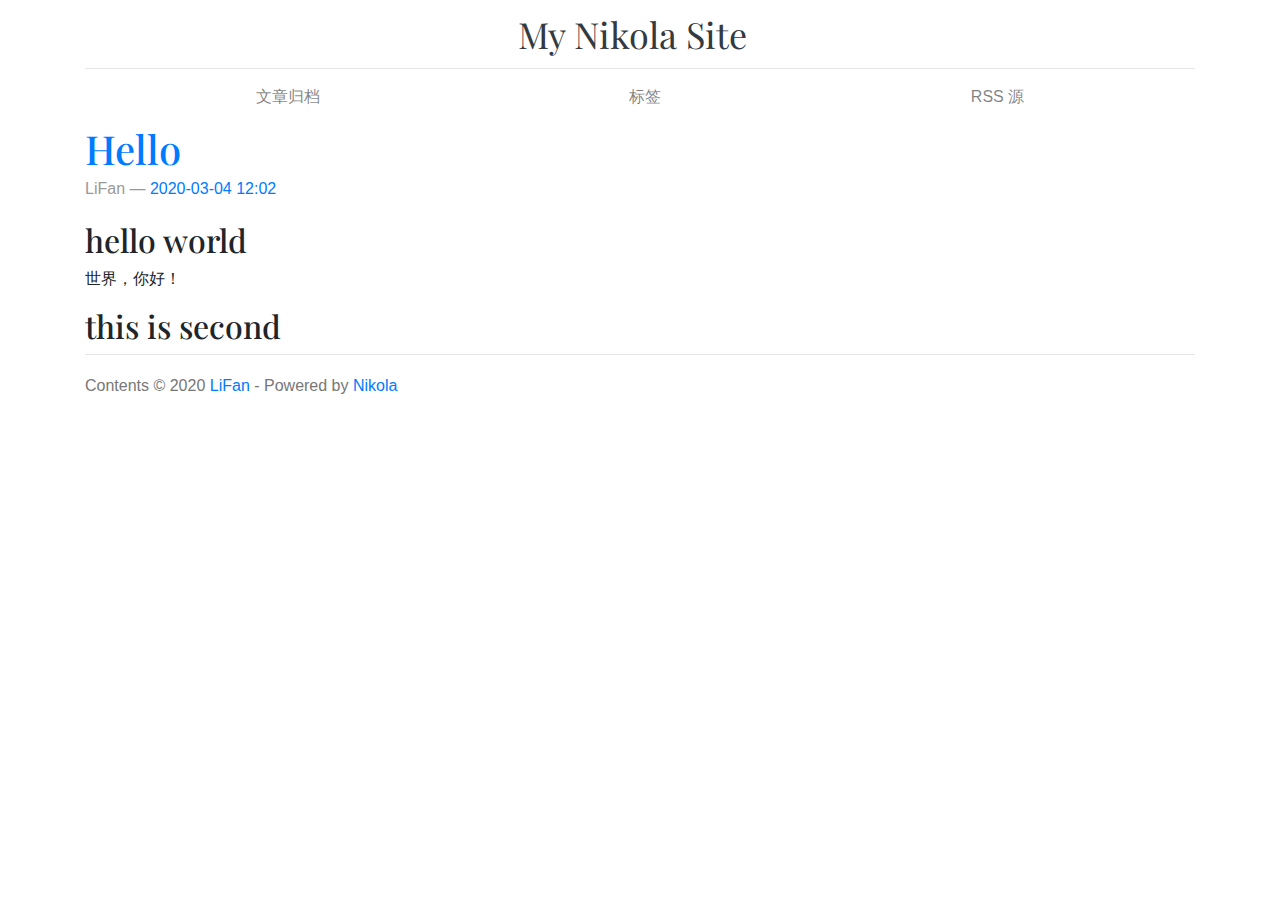
==== index.html @ 5c573127 "Nikola auto commit." ====
<!DOCTYPE html>
<html prefix="og: http://ogp.me/ns# article: http://ogp.me/ns/article# " lang="zh_cn">
<head>
<meta charset="utf-8">
<meta name="description" content="made from LiFan by Nikola">
<meta name="viewport" content="width=device-width, initial-scale=1">
<title>My Nikola Site</title>
<link href="assets/css/all-nocdn.css" rel="stylesheet" type="text/css">
<link href="https://fonts.googleapis.com/css?family=Playfair+Display:700,900" rel="stylesheet">
<meta name="theme-color" content="#5670d4">
<meta name="generator" content="Nikola (getnikola.com)">
<link rel="alternate" type="application/rss+xml" title="RSS" href="rss.xml">
<link rel="canonical" href="http://vgoah10.f3322.net/blog/">
<!--[if lt IE 9]><script src="assets/js/html5.js"></script><![endif]--><link rel="prefetch" href="posts/hello/" type="text/html">
</head>
<body>
<a href="#content" class="sr-only sr-only-focusable">跳到主内容</a>

<!-- Header and menu bar -->
<div class="container">
      <header class="blog-header py-3"><div class="row nbb-header align-items-center">
          <div class="col-md-3 col-xs-2 col-sm-2" style="width: auto;">
            <button class="navbar-toggler navbar-light bg-light nbb-navbar-toggler" type="button" data-toggle="collapse" data-target=".bs-nav-collapsible" aria-controls="bs-navbar" aria-expanded="false" aria-label="Toggle navigation">
                <span class="navbar-toggler-icon"></span>
            </button>
            <div class="collapse bs-nav-collapsible bootblog4-search-form-holder">
                
            </div>
        </div>
          <div class="col-md-6 col-xs-10 col-sm-10 bootblog4-brand" style="width: auto;">
            <a class="navbar-brand blog-header-logo text-dark" href="http://vgoah10.f3322.net/blog/">

            <span id="blog-title">My Nikola Site</span>
        </a>
          </div>
            <div class="col-md-3 justify-content-end align-items-center bs-nav-collapsible collapse flex-collapse bootblog4-right-nav">
            <nav class="navbar navbar-light bg-white"><ul class="navbar-nav bootblog4-right-nav"></ul></nav>
</div>
    </div>
</header><nav class="navbar navbar-expand-md navbar-light bg-white static-top"><div class="collapse navbar-collapse bs-nav-collapsible" id="bs-navbar">
            <ul class="navbar-nav nav-fill d-flex w-100">
<li class="nav-item">
<a href="archive.html" class="nav-link">文章归档</a>
                </li>
<li class="nav-item">
<a href="categories/" class="nav-link">标签</a>
                </li>
<li class="nav-item">
<a href="rss.xml" class="nav-link">RSS 源</a>

                
            </li>
</ul>
</div>
<!-- /.navbar-collapse -->
</nav>
</div>

<div class="container" id="content" role="main">
    <div class="body-content">
        <!--Body content-->
        
        
        
    
        

    
        
    <div class="postindex">
            <article class="h-entry post-text" itemscope="itemscope" itemtype="http://schema.org/Article"><header><h1 class="p-name entry-title"><a href="posts/hello/" class="u-url">Hello</a></h1>
                <div class="metadata">
                    <p class="byline author vcard"><span class="byline-name fn" itemprop="author">
                        LiFan
                    </span></p>
            <p class="dateline">
            <a href="posts/hello/" rel="bookmark">
            <time class="published dt-published" datetime="2020-03-04T12:02:58+08:00" itemprop="datePublished" title="2020-03-04 12:02">2020-03-04 12:02</time></a>
            </p>
                </div>
            </header><div class="e-content entry-content">
                    <div id="outline-container-sec-1" class="outline-2">
<h2 id="sec-1">hello world</h2>
<div class="outline-text-2" id="text-1">
<p>
世界，你好！
</p>
</div>
</div>
<div id="outline-container-sec-2" class="outline-2">
<h2 id="sec-2">this is second</h2>
</div>
                </div>
            </article>
</div>
    

    

    


        <!--End of body content-->

        <footer id="footer">
            Contents © 2020         <a href="mailto:vgoah10@yeah.net">LiFan</a> - Powered by         <a href="https://getnikola.com" rel="nofollow">Nikola</a>         
            
            
        </footer>
</div>
</div>


        <script src="assets/js/all-nocdn.js"></script><script>
    baguetteBox.run('div#content', {
        ignoreClass: 'islink',
        captions: function(element) {
            return element.getElementsByTagName('img')[0].alt;
    }});
    </script>
</body>
</html>
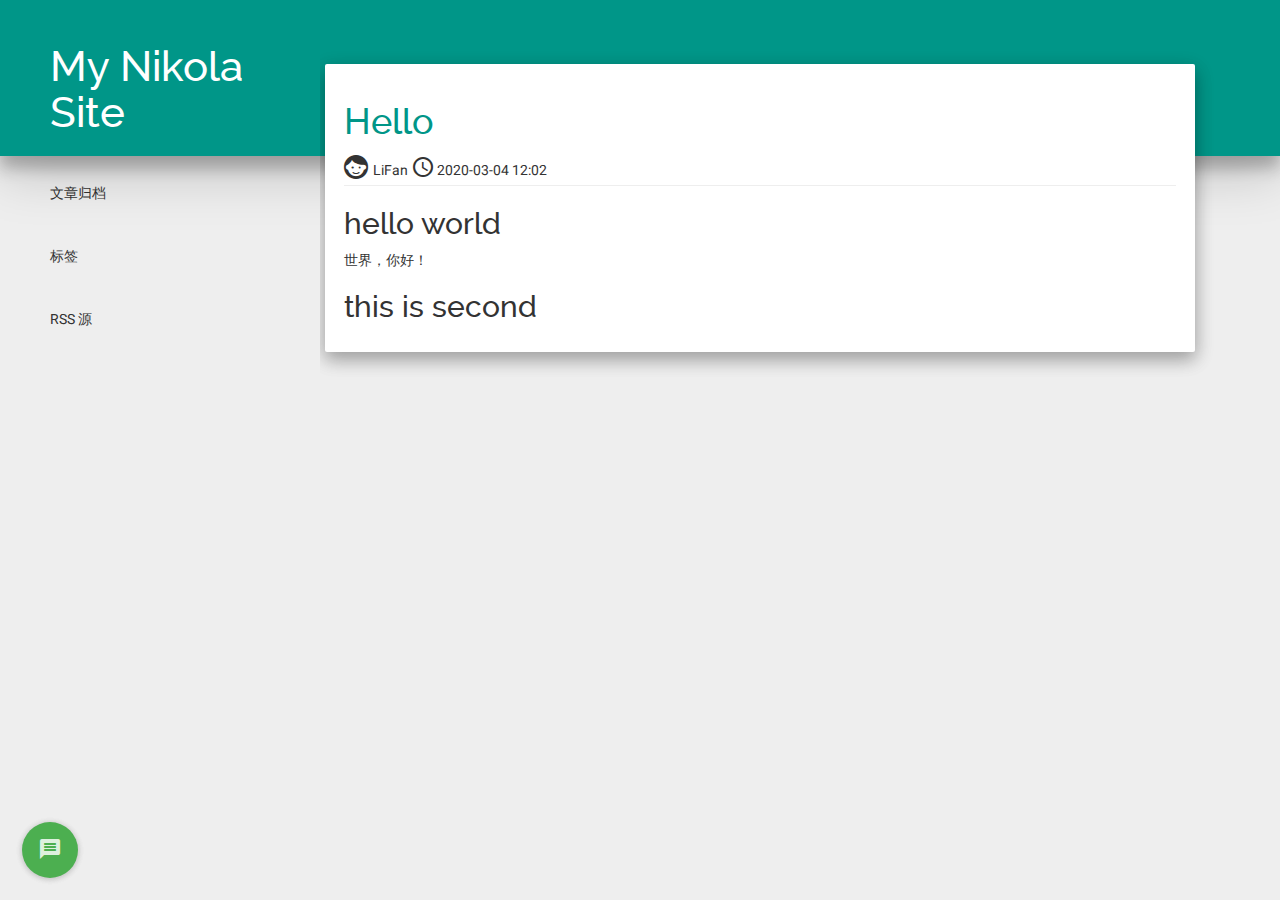
==== commit 513eb5a3: "Nikola auto commit." ====
--- a/index.html
+++ b/index.html
@@ -1,85 +1,63 @@
 <!DOCTYPE html>
-<html prefix="og: http://ogp.me/ns# article: http://ogp.me/ns/article# " lang="zh_cn">
+<html lang="zh_cn">
 <head>
 <meta charset="utf-8">
 <meta name="description" content="made from LiFan by Nikola">
 <meta name="viewport" content="width=device-width, initial-scale=1">
 <title>My Nikola Site</title>
 <link href="assets/css/all-nocdn.css" rel="stylesheet" type="text/css">
-<link href="https://fonts.googleapis.com/css?family=Playfair+Display:700,900" rel="stylesheet">
-<meta name="theme-color" content="#5670d4">
-<meta name="generator" content="Nikola (getnikola.com)">
 <link rel="alternate" type="application/rss+xml" title="RSS" href="rss.xml">
 <link rel="canonical" href="http://vgoah10.f3322.net/blog/">
-<!--[if lt IE 9]><script src="assets/js/html5.js"></script><![endif]--><link rel="prefetch" href="posts/hello/" type="text/html">
+<!--[if lt IE 9]>
+            <script src="assets/js/html5shiv.min.js"></script>
+            <script src="assets/js/respond.min.js"></script>
+        <![endif]--><link rel="prefetch" href="posts/hello/" type="text/html">
 </head>
 <body>
 <a href="#content" class="sr-only sr-only-focusable">跳到主内容</a>
 
-<!-- Header and menu bar -->
-<div class="container">
-      <header class="blog-header py-3"><div class="row nbb-header align-items-center">
-          <div class="col-md-3 col-xs-2 col-sm-2" style="width: auto;">
-            <button class="navbar-toggler navbar-light bg-light nbb-navbar-toggler" type="button" data-toggle="collapse" data-target=".bs-nav-collapsible" aria-controls="bs-navbar" aria-expanded="false" aria-label="Toggle navigation">
-                <span class="navbar-toggler-icon"></span>
-            </button>
-            <div class="collapse bs-nav-collapsible bootblog4-search-form-holder">
-                
+<!-- Menubar -->
+
+<nav class="navbar  header-panel shadow-z-3" role="navigation"><div class="container-fluid">
+        <div class="row">
+          <div class="col-xs-3">
+            <h1 class="title-blog">
+                <a href="http://vgoah10.f3322.net/blog/">
+                        <span id="blog-title">My Nikola Site</span>
+                    </a>
+            </h1>
+          </div>
+          <div class="col-xs-9">
+            <a id="hamburger" class="btn btn-raised" href="javascript:void(0);" onclick="menuToggle();">☰</a>
+          </div>
+        </div>
+      </div>
+<!-- /.container-fluid -->
+</nav><div class="container-fluid main" id="content" role="main">
+        <div class="row">
+            <nav class="col-xs-12 col-sm-3 menu"><ul>
+<li class="withripple"><a href="archive.html">文章归档</a></li>
+                <li class="withripple"><a href="categories/">标签</a></li>
+                <li class="withripple"><a href="rss.xml">RSS 源</a></li>
+
+                    
+                </ul>
+<ul></ul></nav><div class="posts-material col-xs-12 col-sm-9">
+                <div class="col-xs-12 col-md-11 content-material">
+
+    <div class="postindex well post-material ">
+    
+        <article class="h-entry post-text"><header><h1 class="p-name entry-title header"><a href="posts/hello/" class="u-url">Hello</a></h1>
+            <div class="metadata">
+                <span class="byline author vcard">
+                        <i class="mdi-action-face-unlock"></i>
+                    LiFan
+                </span>
+                <span class="dateline"><a href="posts/hello/" rel="bookmark">
+                    <i class="mdi-device-access-time"></i><time class="published dt-published" datetime="2020-03-04T12:02:58+08:00" title="2020-03-04 12:02">2020-03-04 12:02</time></a></span>
             </div>
-        </div>
-          <div class="col-md-6 col-xs-10 col-sm-10 bootblog4-brand" style="width: auto;">
-            <a class="navbar-brand blog-header-logo text-dark" href="http://vgoah10.f3322.net/blog/">
-
-            <span id="blog-title">My Nikola Site</span>
-        </a>
-          </div>
-            <div class="col-md-3 justify-content-end align-items-center bs-nav-collapsible collapse flex-collapse bootblog4-right-nav">
-            <nav class="navbar navbar-light bg-white"><ul class="navbar-nav bootblog4-right-nav"></ul></nav>
-</div>
-    </div>
-</header><nav class="navbar navbar-expand-md navbar-light bg-white static-top"><div class="collapse navbar-collapse bs-nav-collapsible" id="bs-navbar">
-            <ul class="navbar-nav nav-fill d-flex w-100">
-<li class="nav-item">
-<a href="archive.html" class="nav-link">文章归档</a>
-                </li>
-<li class="nav-item">
-<a href="categories/" class="nav-link">标签</a>
-                </li>
-<li class="nav-item">
-<a href="rss.xml" class="nav-link">RSS 源</a>
-
-                
-            </li>
-</ul>
-</div>
-<!-- /.navbar-collapse -->
-</nav>
-</div>
-
-<div class="container" id="content" role="main">
-    <div class="body-content">
-        <!--Body content-->
-        
-        
-        
-    
-        
-
-    
-        
-    <div class="postindex">
-            <article class="h-entry post-text" itemscope="itemscope" itemtype="http://schema.org/Article"><header><h1 class="p-name entry-title"><a href="posts/hello/" class="u-url">Hello</a></h1>
-                <div class="metadata">
-                    <p class="byline author vcard"><span class="byline-name fn" itemprop="author">
-                        LiFan
-                    </span></p>
-            <p class="dateline">
-            <a href="posts/hello/" rel="bookmark">
-            <time class="published dt-published" datetime="2020-03-04T12:02:58+08:00" itemprop="datePublished" title="2020-03-04 12:02">2020-03-04 12:02</time></a>
-            </p>
-                </div>
-            </header><div class="e-content entry-content">
-                    <div id="outline-container-sec-1" class="outline-2">
+            <hr></header><div class="e-content entry-content">
+        <div id="outline-container-sec-1" class="outline-2">
 <h2 id="sec-1">hello world</h2>
 <div class="outline-text-2" id="text-1">
 <p>
@@ -90,28 +68,66 @@
 <div id="outline-container-sec-2" class="outline-2">
 <h2 id="sec-2">this is second</h2>
 </div>
-                </div>
-            </article>
-</div>
-    
-
-    
-
-    
-
-
-        <!--End of body content-->
-
-        <footer id="footer">
-            Contents © 2020         <a href="mailto:vgoah10@yeah.net">LiFan</a> - Powered by         <a href="https://getnikola.com" rel="nofollow">Nikola</a>         
-            
-            
-        </footer>
-</div>
+        </div>
+        </article>
 </div>
 
 
-        <script src="assets/js/all-nocdn.js"></script><script>
+
+                </div>
+            </div>
+        </div>
+        <button class="btn btn-fab btn-raised btn-material-green btn-footer" data-toggle="modal" data-target="#footer-dialog">
+            <i class="mdi-communication-message"></i>
+        </button>
+        <div id="footer-dialog" class="modal fade" tabindex="-1">
+          <div class="modal-dialog">
+            <div class="modal-content">
+            <div class="modal-header">
+                <button type="button" class="close" data-dismiss="modal" aria-hidden="true">×</button>
+                <h4 class="modal-title">My Nikola Site credits</h4>
+              </div>
+              <div class="modal-body">
+                    Contents © 2020         <a href="mailto:vgoah10@yeah.net">LiFan</a> - Powered by         <a href="https://getnikola.com" rel="nofollow">Nikola</a>         
+                    
+              </div>
+              <div class="modal-footer">
+                <button class="btn btn-primary" data-dismiss="modal">Ok</button>
+              </div>
+            </div>
+          </div>
+        </div>
+        <div class="source-button">
+        </div>
+</div>
+
+
+            <script src="assets/js/all-nocdn.js"></script><script>
+
+            $(document).ready(function() {
+                // This command is used to initialize some elements and make them work properly
+                $.material.init();
+            });
+
+            $(window).on("resize", function() {
+                if($(window).width() > 767) {
+                  $("html, body").height($(window).height());
+                  $(".main, .menu").height($(window).height() - $(".header-panel").outerHeight() - 76 );
+                  $(".posts-material").height($(window).height());
+                } else {
+                  $("html, body").css('height', '');
+                  $(".main, .menu").css('height', '');
+                  $(".posts-material").css('height', '');
+                }
+            }).trigger("resize");
+
+            function menuToggle() {
+                $("nav.menu, ul").toggleClass('responsive', '');
+            }
+        </script><!-- fancy dates --><script>
+    moment.locale("zh-cn");
+    fancydates(0, "YYYY-MM-DD HH:mm");
+    </script><!-- end fancy dates --><script>
     baguetteBox.run('div#content', {
         ignoreClass: 'islink',
         captions: function(element) {
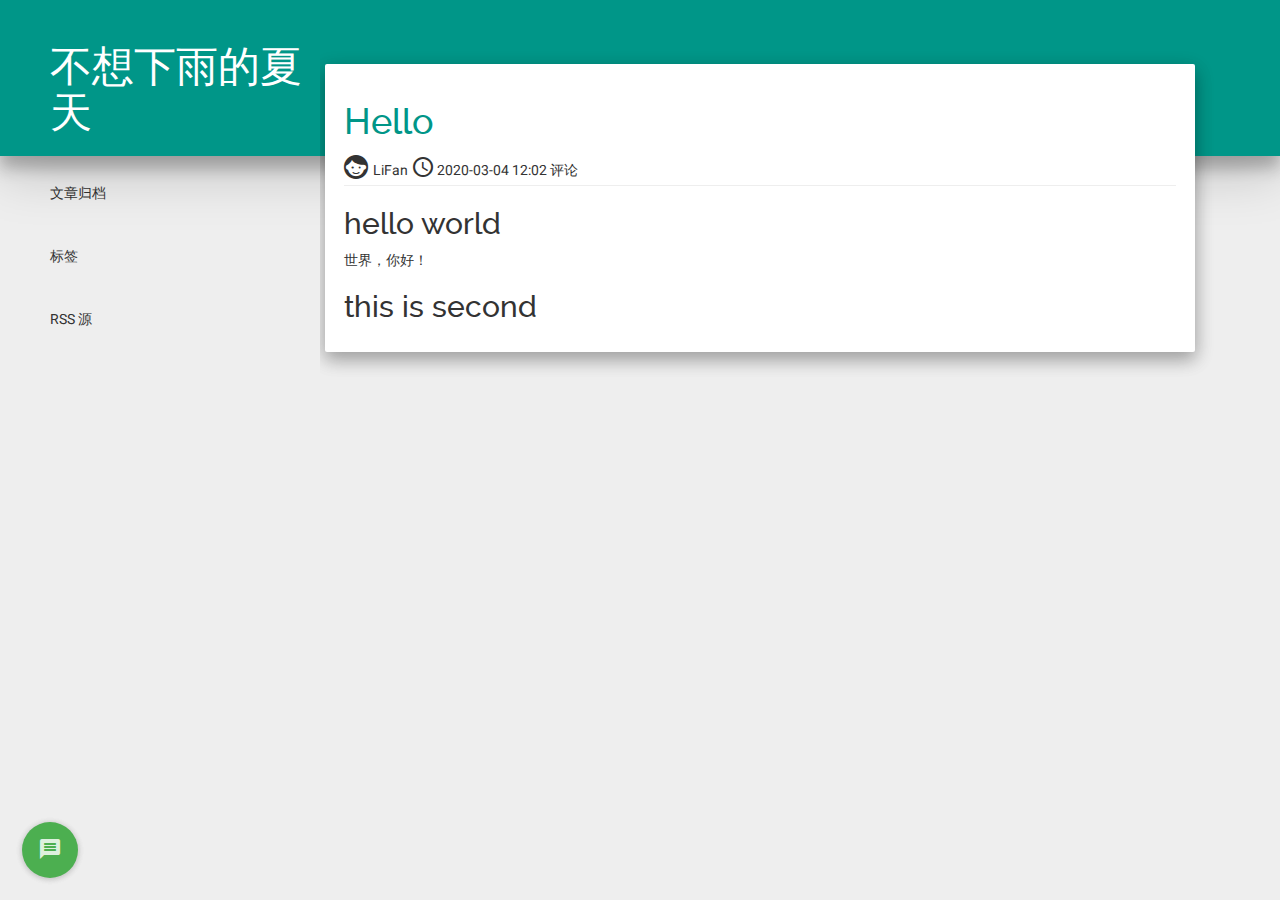
==== commit b52f0117: "Nikola auto commit." ====
--- a/index.html
+++ b/index.html
@@ -4,10 +4,10 @@
 <meta charset="utf-8">
 <meta name="description" content="made from LiFan by Nikola">
 <meta name="viewport" content="width=device-width, initial-scale=1">
-<title>My Nikola Site</title>
+<title>不想下雨的夏天</title>
 <link href="assets/css/all-nocdn.css" rel="stylesheet" type="text/css">
 <link rel="alternate" type="application/rss+xml" title="RSS" href="rss.xml">
-<link rel="canonical" href="http://vgoah10.f3322.net/blog/">
+<link rel="canonical" href="http://vgoah10.github.io/blog/">
 <!--[if lt IE 9]>
             <script src="assets/js/html5shiv.min.js"></script>
             <script src="assets/js/respond.min.js"></script>
@@ -22,8 +22,8 @@
         <div class="row">
           <div class="col-xs-3">
             <h1 class="title-blog">
-                <a href="http://vgoah10.f3322.net/blog/">
-                        <span id="blog-title">My Nikola Site</span>
+                <a href="http://vgoah10.github.io/blog/">
+                        <span id="blog-title">不想下雨的夏天</span>
                     </a>
             </h1>
           </div>
@@ -55,6 +55,9 @@
                 </span>
                 <span class="dateline"><a href="posts/hello/" rel="bookmark">
                     <i class="mdi-device-access-time"></i><time class="published dt-published" datetime="2020-03-04T12:02:58+08:00" title="2020-03-04 12:02">2020-03-04 12:02</time></a></span>
+                    <span class="commentline">            <a href="posts/hello/#disqus_thread" data-disqus-identifier="cache/posts/hello.html">评论</a>
+
+</span>
             </div>
             <hr></header><div class="e-content entry-content">
         <div id="outline-container-sec-1" class="outline-2">
@@ -72,9 +75,8 @@
         </article>
 </div>
 
-
-
-                </div>
+               <script>var disqus_shortname="nikolademo";(function(){var a=document.createElement("script");a.async=true;a.src="https://"+disqus_shortname+".disqus.com/count.js";(document.getElementsByTagName("head")[0]||document.getElementsByTagName("body")[0]).appendChild(a)}());</script>
+</div>
             </div>
         </div>
         <button class="btn btn-fab btn-raised btn-material-green btn-footer" data-toggle="modal" data-target="#footer-dialog">
@@ -85,7 +87,7 @@
             <div class="modal-content">
             <div class="modal-header">
                 <button type="button" class="close" data-dismiss="modal" aria-hidden="true">×</button>
-                <h4 class="modal-title">My Nikola Site credits</h4>
+                <h4 class="modal-title">不想下雨的夏天 credits</h4>
               </div>
               <div class="modal-body">
                     Contents © 2020         <a href="mailto:vgoah10@yeah.net">LiFan</a> - Powered by         <a href="https://getnikola.com" rel="nofollow">Nikola</a>         
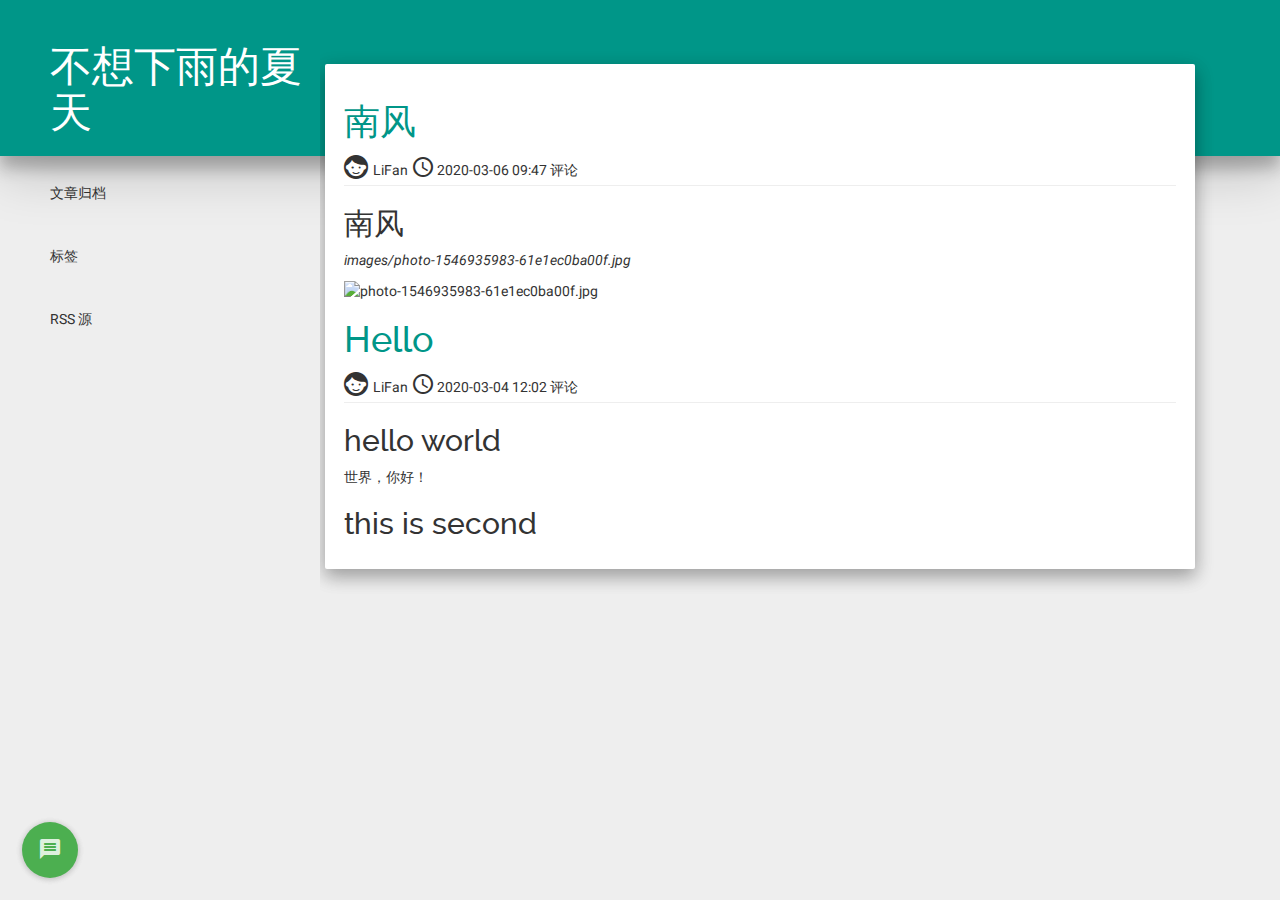
==== commit daa06efd: "Nikola auto commit." ====
--- a/index.html
+++ b/index.html
@@ -11,7 +11,7 @@
 <!--[if lt IE 9]>
             <script src="assets/js/html5shiv.min.js"></script>
             <script src="assets/js/respond.min.js"></script>
-        <![endif]--><link rel="prefetch" href="posts/hello/" type="text/html">
+        <![endif]--><link rel="prefetch" href="posts/nan-feng/" type="text/html">
 </head>
 <body>
 <a href="#content" class="sr-only sr-only-focusable">跳到主内容</a>
@@ -47,7 +47,33 @@
 
     <div class="postindex well post-material ">
     
-        <article class="h-entry post-text"><header><h1 class="p-name entry-title header"><a href="posts/hello/" class="u-url">Hello</a></h1>
+        <article class="h-entry post-text"><header><h1 class="p-name entry-title header"><a href="posts/nan-feng/" class="u-url">南风</a></h1>
+            <div class="metadata">
+                <span class="byline author vcard">
+                        <i class="mdi-action-face-unlock"></i>
+                    LiFan
+                </span>
+                <span class="dateline"><a href="posts/nan-feng/" rel="bookmark">
+                    <i class="mdi-device-access-time"></i><time class="published dt-published" datetime="2020-03-06T09:47:37+08:00" title="2020-03-06 09:47">2020-03-06 09:47</time></a></span>
+                    <span class="commentline">            <a href="posts/nan-feng/#disqus_thread" data-disqus-identifier="cache/posts/nan-feng.html">评论</a>
+
+</span>
+            </div>
+            <hr></header><div class="e-content entry-content">
+        <div id="outline-container-sec-1" class="outline-2">
+<h2 id="sec-1">南风</h2>
+<div class="outline-text-2" id="text-1">
+<p>
+<i>images/photo-1546935983-61e1ec0ba00f.jpg</i>
+</p>
+
+<div class="figure">
+<p><img src="http://vgoah10.github.io/blog/images/photo-1546935983-61e1ec0ba00f.jpg" alt="photo-1546935983-61e1ec0ba00f.jpg" width="100px"></p>
+</div>
+</div>
+</div>
+        </div>
+        </article><article class="h-entry post-text"><header><h1 class="p-name entry-title header"><a href="posts/hello/" class="u-url">Hello</a></h1>
             <div class="metadata">
                 <span class="byline author vcard">
                         <i class="mdi-action-face-unlock"></i>
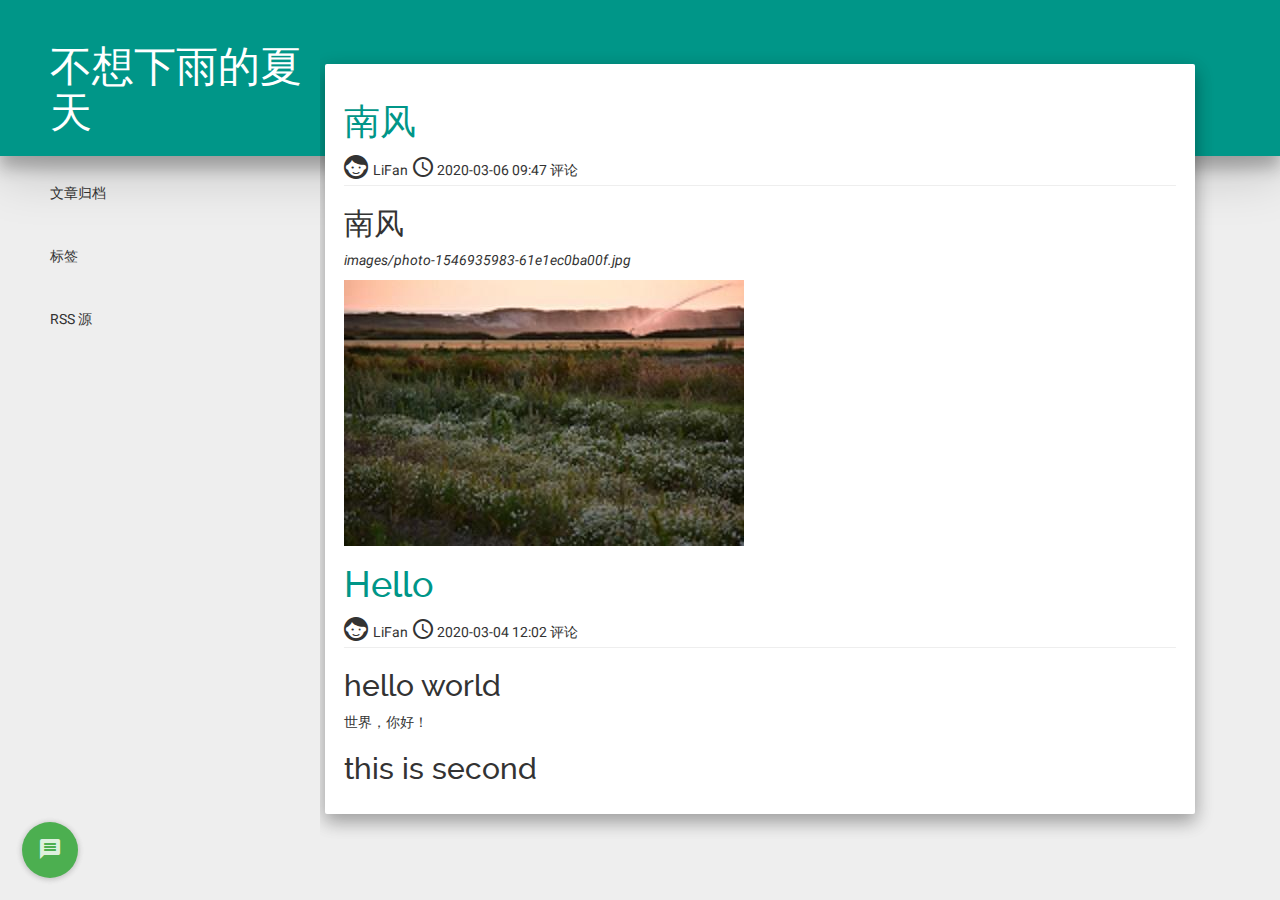
==== commit 32624799: "Nikola auto commit." ====
--- a/index.html
+++ b/index.html
@@ -68,7 +68,7 @@
 </p>
 
 <div class="figure">
-<p><img src="http://vgoah10.github.io/blog/images/photo-1546935983-61e1ec0ba00f.jpg" alt="photo-1546935983-61e1ec0ba00f.jpg" width="100px"></p>
+<p><img src="http://vgoah10.github.io/blog/images/photo-1546935983-61e1ec0ba00f.jpg" alt="photo-1546935983-61e1ec0ba00f.jpg" width="400px"></p>
 </div>
 </div>
 </div>
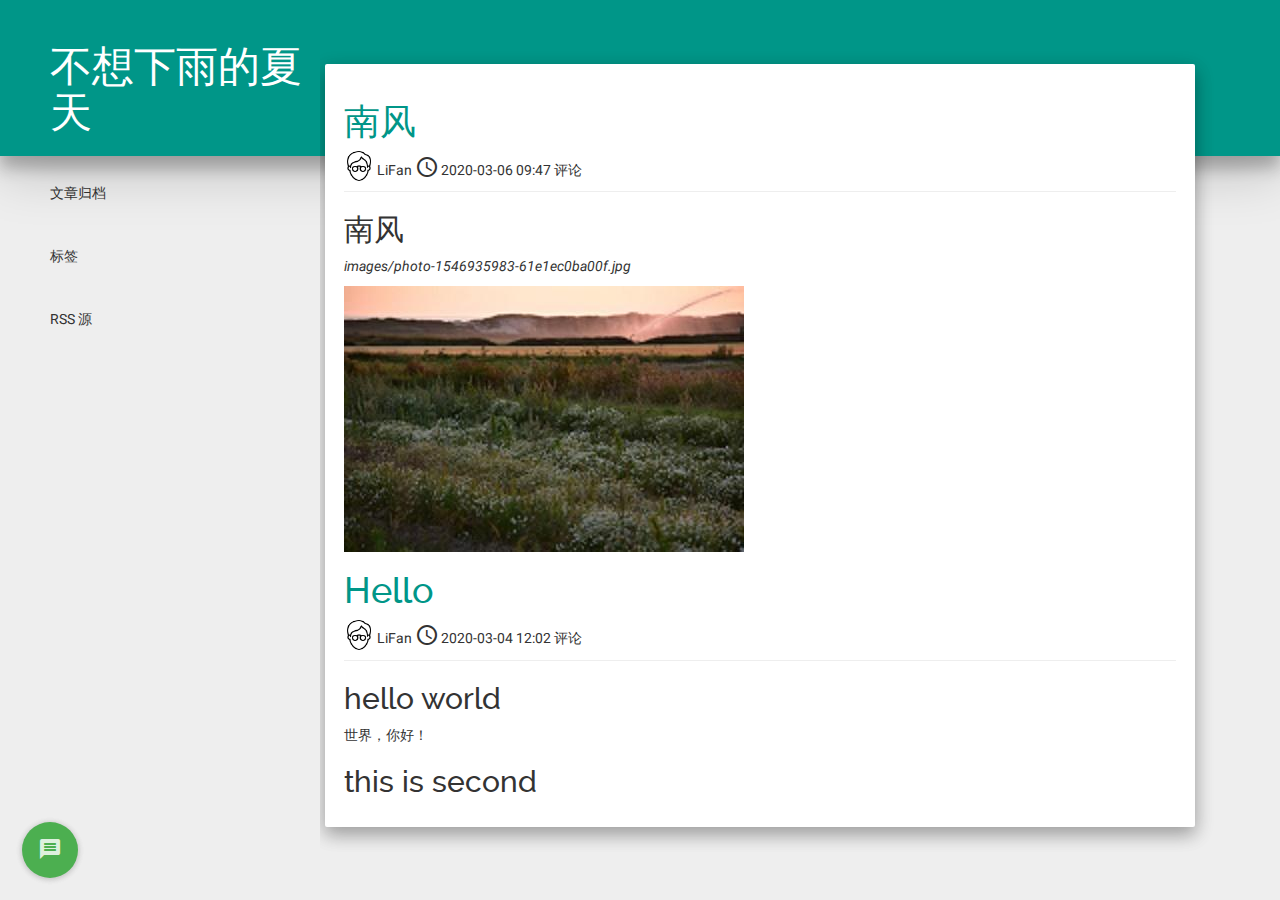
==== commit 84b8419f: "Nikola auto commit." ====
--- a/index.html
+++ b/index.html
@@ -50,7 +50,7 @@
         <article class="h-entry post-text"><header><h1 class="p-name entry-title header"><a href="posts/nan-feng/" class="u-url">南风</a></h1>
             <div class="metadata">
                 <span class="byline author vcard">
-                        <i class="mdi-action-face-unlock"></i>
+                        <img class="img-circle" src="images/avatar.png" alt="icon">
                     LiFan
                 </span>
                 <span class="dateline"><a href="posts/nan-feng/" rel="bookmark">
@@ -76,7 +76,7 @@
         </article><article class="h-entry post-text"><header><h1 class="p-name entry-title header"><a href="posts/hello/" class="u-url">Hello</a></h1>
             <div class="metadata">
                 <span class="byline author vcard">
-                        <i class="mdi-action-face-unlock"></i>
+                        <img class="img-circle" src="images/avatar.png" alt="icon">
                     LiFan
                 </span>
                 <span class="dateline"><a href="posts/hello/" rel="bookmark">
@@ -101,7 +101,7 @@
         </article>
 </div>
 
-               <script>var disqus_shortname="nikolademo";(function(){var a=document.createElement("script");a.async=true;a.src="https://"+disqus_shortname+".disqus.com/count.js";(document.getElementsByTagName("head")[0]||document.getElementsByTagName("body")[0]).appendChild(a)}());</script>
+               <script>var disqus_shortname="vgoah10@yeah.net";(function(){var a=document.createElement("script");a.async=true;a.src="https://"+disqus_shortname+".disqus.com/count.js";(document.getElementsByTagName("head")[0]||document.getElementsByTagName("body")[0]).appendChild(a)}());</script>
 </div>
             </div>
         </div>
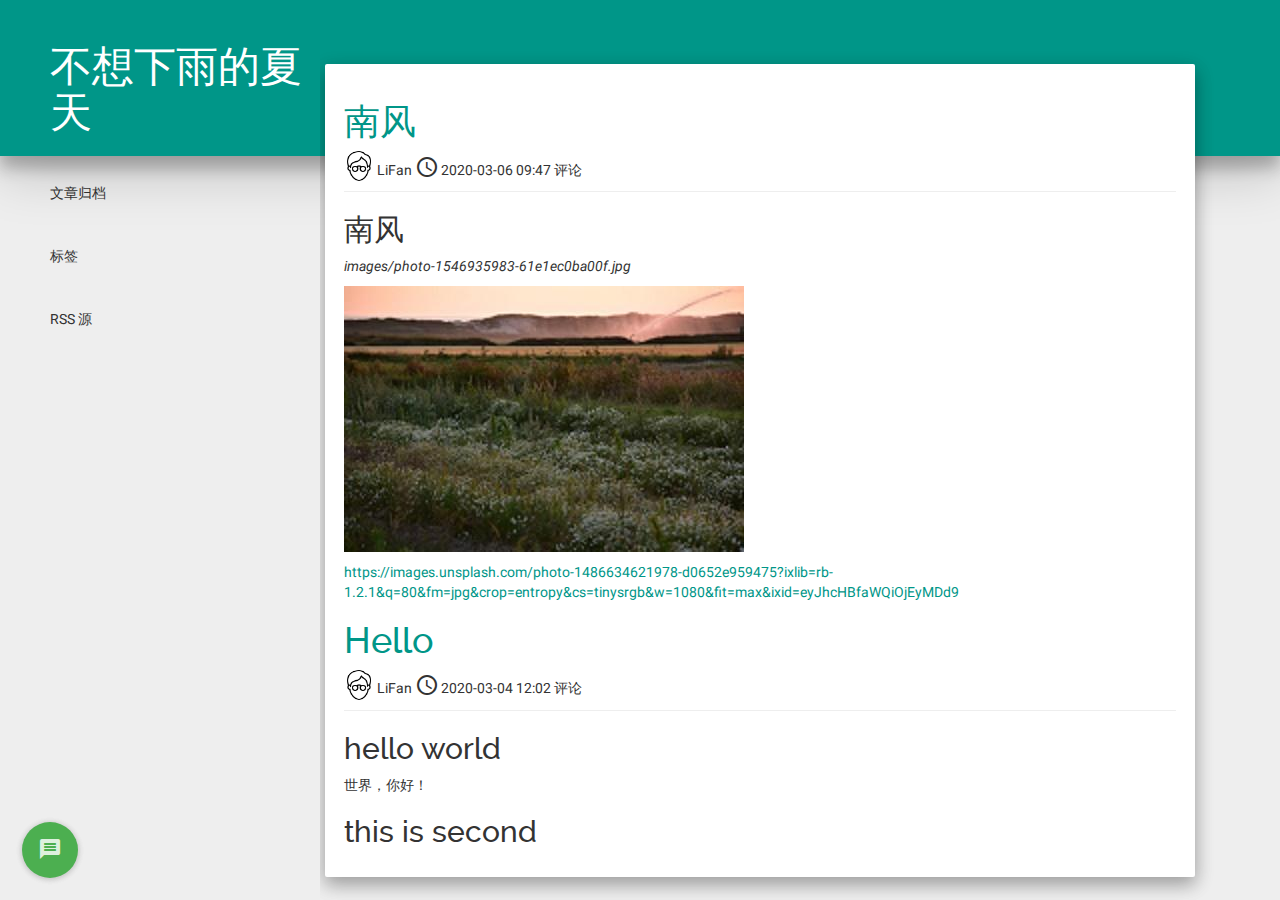
==== commit d268e2f4: "Nikola auto commit." ====
--- a/index.html
+++ b/index.html
@@ -70,6 +70,9 @@
 <div class="figure">
 <p><img src="http://vgoah10.github.io/blog/images/photo-1546935983-61e1ec0ba00f.jpg" alt="photo-1546935983-61e1ec0ba00f.jpg" width="400px"></p>
 </div>
+<p>
+<a href="https://images.unsplash.com/photo-1486634621978-d0652e959475?ixlib=rb-1.2.1&amp;q=80&amp;fm=jpg&amp;crop=entropy&amp;cs=tinysrgb&amp;w=1080&amp;fit=max&amp;ixid=eyJhcHBfaWQiOjEyMDd9" width="400px">https://images.unsplash.com/photo-1486634621978-d0652e959475?ixlib=rb-1.2.1&amp;q=80&amp;fm=jpg&amp;crop=entropy&amp;cs=tinysrgb&amp;w=1080&amp;fit=max&amp;ixid=eyJhcHBfaWQiOjEyMDd9</a>
+</p>
 </div>
 </div>
         </div>
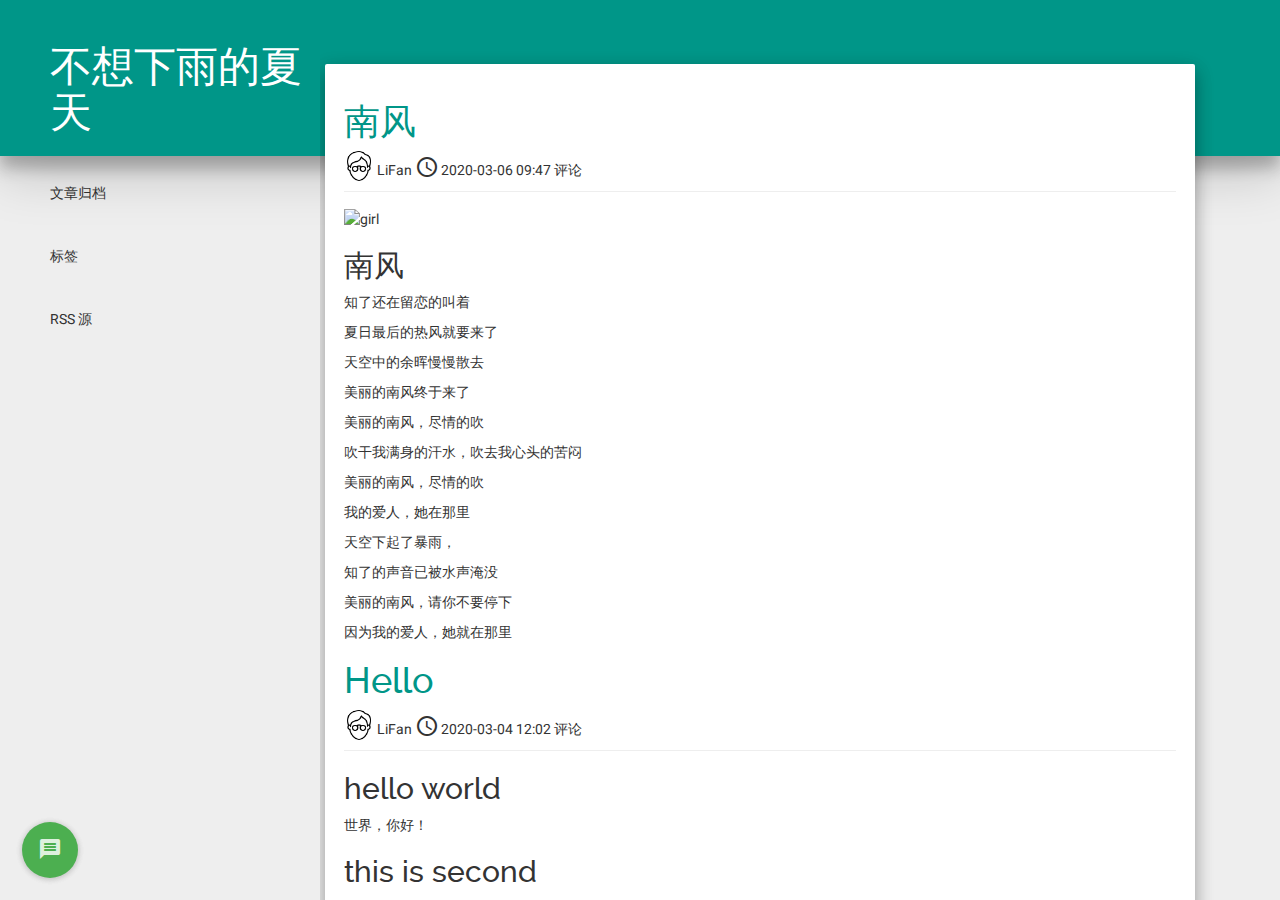
==== commit e2407020: "Nikola auto commit." ====
--- a/index.html
+++ b/index.html
@@ -60,18 +60,57 @@
 </span>
             </div>
             <hr></header><div class="e-content entry-content">
-        <div id="outline-container-sec-1" class="outline-2">
+        <p>
+<img src="https://images.unsplash.com/photo-1530228361310-99d952d70973?ixlib=rb-1.2.1&amp;q=80&amp;fm=jpg&amp;crop=entropy&amp;cs=tinysrgb&amp;w=1080&amp;fit=max&amp;ixid=eyJhcHBfaWQiOjEyMDd9" alt="girl" width="400px"></p>
+<div id="outline-container-sec-1" class="outline-2">
 <h2 id="sec-1">南风</h2>
 <div class="outline-text-2" id="text-1">
 <p>
-<i>images/photo-1546935983-61e1ec0ba00f.jpg</i>
-</p>
-
-<div class="figure">
-<p><img src="http://vgoah10.github.io/blog/images/photo-1546935983-61e1ec0ba00f.jpg" alt="photo-1546935983-61e1ec0ba00f.jpg" width="400px"></p>
-</div>
-<p>
-<a href="https://images.unsplash.com/photo-1486634621978-d0652e959475?ixlib=rb-1.2.1&amp;q=80&amp;fm=jpg&amp;crop=entropy&amp;cs=tinysrgb&amp;w=1080&amp;fit=max&amp;ixid=eyJhcHBfaWQiOjEyMDd9" width="400px">https://images.unsplash.com/photo-1486634621978-d0652e959475?ixlib=rb-1.2.1&amp;q=80&amp;fm=jpg&amp;crop=entropy&amp;cs=tinysrgb&amp;w=1080&amp;fit=max&amp;ixid=eyJhcHBfaWQiOjEyMDd9</a>
+知了还在留恋的叫着
+</p>
+
+<p>
+夏日最后的热风就要来了
+</p>
+
+<p>
+天空中的余晖慢慢散去
+</p>
+
+<p>
+美丽的南风终于来了
+</p>
+
+<p>
+美丽的南风，尽情的吹
+</p>
+
+<p>
+吹干我满身的汗水，吹去我心头的苦闷
+</p>
+
+<p>
+美丽的南风，尽情的吹
+</p>
+
+<p>
+我的爱人，她在那里
+</p>
+
+<p>
+天空下起了暴雨，
+</p>
+
+<p>
+知了的声音已被水声淹没
+</p>
+
+<p>
+美丽的南风，请你不要停下
+</p>
+
+<p>
+因为我的爱人，她就在那里
 </p>
 </div>
 </div>
@@ -104,7 +143,7 @@
         </article>
 </div>
 
-               <script>var disqus_shortname="vgoah10@yeah.net";(function(){var a=document.createElement("script");a.async=true;a.src="https://"+disqus_shortname+".disqus.com/count.js";(document.getElementsByTagName("head")[0]||document.getElementsByTagName("body")[0]).appendChild(a)}());</script>
+               <script>var disqus_shortname="nikolademo";(function(){var a=document.createElement("script");a.async=true;a.src="https://"+disqus_shortname+".disqus.com/count.js";(document.getElementsByTagName("head")[0]||document.getElementsByTagName("body")[0]).appendChild(a)}());</script>
 </div>
             </div>
         </div>
